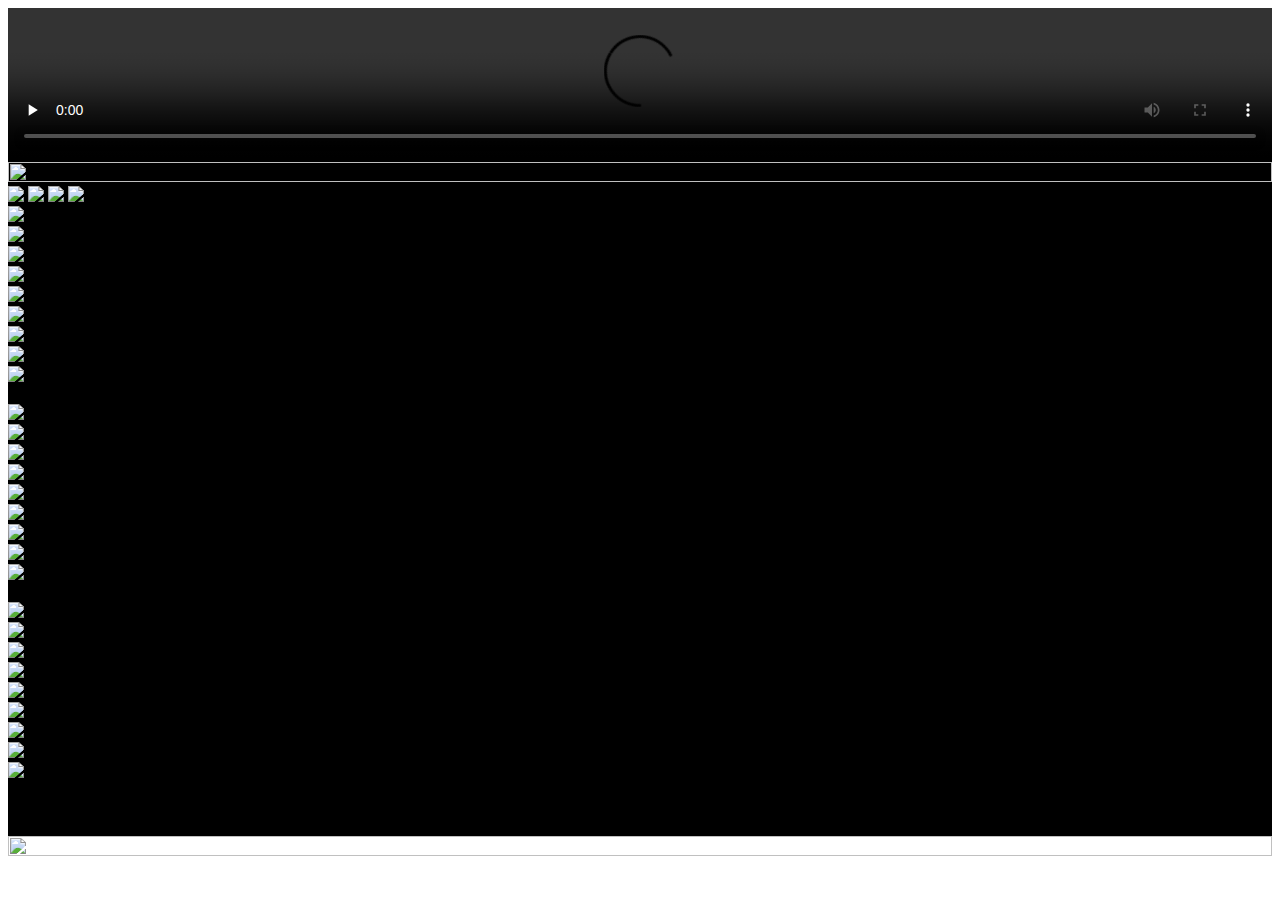
==== valentino/h5_201601/index.html @ db1db56f "i" ====
<!DOCTYPE html>
<html>
<head>
<meta charset="UTF-8">
<meta name="apple-touch-fullscreen" content="yes">
<meta name="format-detection" content="telephone=no">
<meta name="apple-mobile-web-app-capable" content="yes">
<meta name="apple-mobile-web-app-status-bar-style" content="black">
<meta name="viewport" content="width=device-width,initial-scale=1.0,minimum-scale=1,maximum-scale=1,user-scalable=0,minimal-ui">
<title>Valentino</title>
<link rel="stylesheet" href="../../css/valentino_h5_201601/main.css">
</head>
<script src="../../javascripts/jquery-1.8.3.min.js"></script>
<!-- <script src="http://res.wx.qq.com/open/js/jweixin-1.0.0.js"></script> -->
<script type="text/javascript" src="http://valentinowechat.samesamechina.com/api/v1/js/60c4349e-c302-4313-9fa8-37a8ebd59853/wechat"></script>
<script src="../../javascripts/valentino_h5_201601/jquery.event.move.js"></script>
<script src="../../javascripts/valentino_h5_201601/jquery.event.swipe.js"></script>
<body>
	<div id="main">
		<div class="page active-page" id="page" style="background-color: #000000;">
			<div class="home-banner" onclick="openVideo()">
				<video width="100%" controls class="video" id="video" preload="none" my-video-player>
					<source src="../../video/v20160129.mp4" type="video/mp4">
				</video>
				<img id="showimg" style="width:100%;height:100%" src="../../images/valentino_h5_201601/16ssshouw_02.jpg">
			</div>
			<div class="home-menu">
				<div style="clear: both"></div>
				<a id="apage2" href="index.html#page2" class="button-full top-border" ><img style="width:100%;" src="../../images/valentino_h5_201601/16ssshouw_05.jpg"></a>
				<a id="apage4" href="index.html#page4" class="button-full top-border"><img style="width:100%;" src="../../images/valentino_h5_201601/16ssshouw_06.jpg"></a>
				<a id="apage3" href="index.html#page3" class="button-full top-border"><img style="width:100%;" src="../../images/valentino_h5_201601/16ssshouw_07.jpg"></a>
				<a id="apage6" href="index.html#page6" class="button-full top-border"><img style="width:100%;" src="../../images/valentino_h5_201601/16ssshouw_08.jpg"></a>
			<!-- 	<a id="apage2" href="#page6" class="button-full1 top-border"><img src="/images/valentino_h5_201601/button-followus.png"></a> -->
				<div style="clear: both"></div>
			</div>
		</div>
		<div class="page" id="page2" style="background-color: #000000;">
			<div class="catalogue" id="list1">
				<div class="catalogue-element element-bottom-border element-right-border">
					<img src="../../images/valentino_h5_201601/s/l01.jpg" class="show">
				</div>
				<div class="catalogue-element element-bottom-border element-right-border">
					<img src="../../images/valentino_h5_201601/s/l02.jpg" class="show">
				</div>
				<div class="catalogue-element element-bottom-border">
					<img src="../../images/valentino_h5_201601/s/l03.jpg" class="show">
				</div>
				<div class="catalogue-element element-bottom-border element-right-border element-top-border">
					<img src="../../images/valentino_h5_201601/s/l04.jpg" class="show">
				</div>
				<div class="catalogue-element element-bottom-border element-right-border element-top-border">
					<img src="../../images/valentino_h5_201601/s/l05.jpg" class="show">
				</div>
				<div class="catalogue-element element-bottom-border element-top-border">
					<img src="../../images/valentino_h5_201601/s/l06.jpg" class="show">
				</div>
				<div class="catalogue-element element-right-border element-top-border">
					<img src="../../images/valentino_h5_201601/s/l07.jpg" class="show">
				</div>
				<div class="catalogue-element element-right-border element-top-border">
					<img src="../../images/valentino_h5_201601/s/l08.jpg" class="show">
				</div>
				<div class="catalogue-element element-top-border">
					<img src="../../images/valentino_h5_201601/s/l09.jpg" class="show">
				</div>
			</div>
			<div class="catalogue-foot">
				<div style="display: table-cell; vertical-align: middle;">
					<div id="list-title">HAUTE COUTURE SS16 SHOW</div>
				</div>
			</div>
			<i class="list-top-arrow" id="list-top-arrow"></i><i class="list-bottom-arrow show" id="list-bottom-arrow"></i>
		</div>
		<div class="page" id="page3" style="background-color: #000000;">
			<div class="catalogue" id="list2">
				<div class="catalogue-element element-bottom-border element-right-border">
					<img src="../../images/valentino_h5_201601/s/c01.jpg" class="show">
				</div>
				<div class="catalogue-element element-bottom-border element-right-border">
					<img src="../../images/valentino_h5_201601/s/c02.jpg" class="show">
				</div>
				<div class="catalogue-element element-bottom-border">
					<img src="../../images/valentino_h5_201601/s/c03.jpg" class="show">
				</div>
				<div class="catalogue-element element-bottom-border element-right-border element-top-border">
					<img src="../../images/valentino_h5_201601/s/c04.jpg" class="show">
				</div>
				<div class="catalogue-element element-bottom-border element-right-border element-top-border">
					<img src="../../images/valentino_h5_201601/s/c05.jpg" class="show">
				</div>
				<div class="catalogue-element element-bottom-border element-top-border">
					<img src="../../images/valentino_h5_201601/s/c06.jpg" class="show">
				</div>
				<div class="catalogue-element element-right-border element-top-border">
					<img src="../../images/valentino_h5_201601/s/c07.jpg" class="show">
				</div>
				<div class="catalogue-element element-right-border element-top-border">
					<img src="../../images/valentino_h5_201601/s/c08.jpg" class="show">
				</div>
				<div class="catalogue-element element-top-border">
					<img src="../../images/valentino_h5_201601/s/c09.jpg" class="show">
				</div>
			</div>
			<div class="catalogue-foot">
				<div style="display: table-cell; vertical-align: middle;">
					<div id="list-title">HAUTE COUTURE SS16 SHOW</div>
				</div>
			</div>
			<i class="list-top-arrow" id="list-top-arrow"></i><i class="list-bottom-arrow show" id="list-bottom-arrow"></i>
		</div>
		<div class="page" id="page4" style="background-color: #000000;">
			<div class="catalogue" id="list3">
				<div class="catalogue-element element-bottom-border element-right-border">
					<img src="../../images/valentino_h5_201601/s/d01.jpg" class="show">
				</div>
				<div class="catalogue-element element-bottom-border element-right-border">
					<img src="../../images/valentino_h5_201601/s/d02.jpg" class="show">
				</div>
				<div class="catalogue-element element-bottom-border">
					<img src="../../images/valentino_h5_201601/s/d03.jpg" class="show">
				</div>
				<div class="catalogue-element element-bottom-border element-right-border element-top-border">
					<img src="../../images/valentino_h5_201601/s/d04.jpg" class="show">
				</div>
				<div class="catalogue-element element-bottom-border element-right-border element-top-border">
					<img src="../../images/valentino_h5_201601/s/d05.jpg" class="show">
				</div>
				<div class="catalogue-element element-bottom-border element-top-border">
					<img src="../../images/valentino_h5_201601/s/d06.jpg" class="show">
				</div>
				<div class="catalogue-element element-right-border element-top-border">
					<img src="../../images/valentino_h5_201601/s/d07.jpg" class="show">
				</div>
				<div class="catalogue-element element-right-border element-top-border">
					<img src="../../images/valentino_h5_201601/s/d08.jpg" class="show">
				</div>
				<div class="catalogue-element element-top-border">
					<img src="../../images/valentino_h5_201601/s/d09.jpg" class="show">
				</div>
			</div>
			<div class="catalogue-foot">
				<div style="display: table-cell; vertical-align: middle;">
					<div id="list-title">HAUTE COUTURE SS16 SHOW</div>
				</div>
			</div>
			<i class="list-top-arrow" id="list-top-arrow"></i><i class="list-bottom-arrow show" id="list-bottom-arrow"></i>
		</div>
	<!-- 	<div class="page" id="page5" style="background-color: #000000;">
			<div class="catalogue" id="list4">
				<div class="catalogue-element element-bottom-border element-right-border">
					<img src="/images/valentino_h5_201601/s/j01.JPG" class="show">
				</div>
				<div class="catalogue-element element-bottom-border element-right-border">
					<img src="/images/valentino_h5_201601/s/j02.JPG" class="show">
				</div>
				<div class="catalogue-element element-bottom-border">
					<img src="/images/valentino_h5_201601/s/j03.JPG" class="show">
				</div>
				<div class="catalogue-element element-bottom-border element-right-border element-top-border">
					<img src="/images/valentino_h5_201601/s/j04.JPG" class="show">
				</div>
				<div class="catalogue-element element-bottom-border element-right-border element-top-border">
					<img src="/images/valentino_h5_201601/s/j05.JPG" class="show">
				</div>
				<div class="catalogue-element element-bottom-border element-top-border">
					<img src="/images/valentino_h5_201601/s/j06.JPG" class="show">
				</div>
				<div class="catalogue-element element-right-border element-top-border">
					<img src="/images/valentino_h5_201601/s/j07.JPG" class="show">
				</div>
				<div class="catalogue-element element-right-border element-top-border">
					<img src="/images/valentino_h5_201601/s/j08.JPG" class="show">
				</div>
				<div class="catalogue-element element-top-border">
					<img src="/images/valentino_h5_201601/s/j09.JPG" class="show">
				</div>
			</div>
			<div class="catalogue-foot">
				<div style="display: table-cell; vertical-align: middle;">
					<div id="list-title">HAUTE COUTURE SS16 SHOW</div>
				</div>
			</div>
		</div> -->
		<div class="page" id="page21" style="background-color: #000000;">
			<div class="catalogue-foot">
				<div style="display: table-cell; vertical-align: middle;">
					<div id="zoom-title">HAUTE COUTURE SS16 SHOW</div>
				</div>
			</div>
			<div id="list-zoom" class="list-zoom">
				<img id="page21src" class="card show" src="">

			</div>
			<i class="list-left-arrow" id="list-left-arrow"></i><i class="list-right-arrow" id="list-right-arrow"></i>
		</div>
		<div class="page" id="page6" >
			<img width="100%" height="100%" src="../../images/valentino_h5_201601/关注二维码2.jpg"/>
		</div>
	</div>
<script>
 var hostname = window.location.protocol+"//"+window.location.host+window.location.pathname;
 var cupath = hostname.replace(/[^\/]*$/, "");
	var last = ""
	window.onhashchange = function() {
		var hash = window.location.hash;
		if (last.length < hash.length) {
			var leftPage = $('.active-page');
			leftPage.addClass('exit-left');
			setTimeout(function() {
				leftPage.removeClass('active-page');
				$(hash).removeClass('enter-right');
				leftPage.removeClass('exit-left');
			}, 1000);
			$(hash).addClass('enter-right');
			$(hash).addClass('active-page');
		}
		if (last.length > hash.length) {
			console.log(hash);
			if (hash.length == 0) {
				hash = '#page';
			}
			var rightPage = $('.active-page');
			rightPage.addClass('exit-still');
			setTimeout(function() {
				rightPage.removeClass('active-page');
				$(hash).removeClass('enter-left');
				rightPage.removeClass('exit-still');
			}, 1000);
			$(hash).addClass('enter-left');
			$(hash).addClass('active-page');
		}
		last = window.location.hash;
	};

	$("#list-zoom").on('swipeleft',function(event){
		var old = $(this).find('img');
		var src = old.attr("src");
		var length = src.length;
		var site = src.substring(length-7,length-6);
		var num = src.substring(length-6,length-4);
		if (num==66&&site=='l'){
			return;
		}
		if (num==65&&site=='l'){
			$(this).parent().find('.list-right-arrow').addClass("hide");
		}
		if (num==55&&site=='c'){
			return;
		}
		if (num==54&&site=='c'){
			$(this).parent().find('.list-right-arrow').addClass("hide");
		}
		if (num==29&&site=='d'){
			return;
		}
		if (num==28&&site=='d'){
			$(this).parent().find('.list-right-arrow').addClass("hide");
		}
		if (num==9&&site=='j'){
			return;
		}
		if (num==8&&site=='j'){
			$(this).parent().find('.list-right-arrow').addClass("hide");
		}
		var changenum = parseInt(num)+1;
		$(this).parent().find('.list-left-arrow').removeClass("hide");
		if (changenum<10){
			changenum = '0'+changenum;
		}

		var changesrc = src.substring(0,length-6) + changenum + src.substring(length-4,length);
		var card = '<img id="page21src" class="card show enter-right" src="'+ changesrc + '">';
		$("#list-zoom").find('img').removeClass("enter-right");
		$("#list-zoom").find('img').removeClass("enter-left");
		$(this).find('img').addClass("exit-left");
		$("#list-zoom").append(card);
		setTimeout(function() {
			old.remove();
			$("#list-zoom").find('img').removeClass("enter-right");
		}, 1000);
	})

	$("#list-zoom").on('swiperight',function(event){
		var old = $(this).find('img');
		var src = old.attr("src");
		var length = src.length;
		var num = src.substring(length-6,length-4);
		if (num==1){
			return;
		}
		if (num==2){
			$(this).parent().find('.list-left-arrow').addClass("hide");
		}
		var changenum = parseInt(num)-1;
		$(this).parent().find('.list-right-arrow').removeClass("hide");
		if (changenum<10){
			changenum = '0'+changenum;
		}
		var changesrc = src.substring(0,length-6) + changenum + src.substring(length-4,length);
		var card = '<img id="page21src" class="card show enter-left" src="'+ changesrc + '">';
		$("#list-zoom").find('img').removeClass("enter-right");
		$("#list-zoom").find('img').removeClass("enter-left");
		$(this).find('img').addClass("exit-right");
		$("#list-zoom").append(card);
		setTimeout(function() {
			old.remove();
			$("#list-zoom").find('img').removeClass("enter-left");
		}, 1000);
	})

	$(".catalogue-element img").click(function(){
		$("#page21src").attr('src',this.src.replace("/s/","/"));
		setTimeout(function() {
			var length = $("#page21src").attr("src").length;
			var num = $("#page21src").attr("src").substring(length-6,length-4);
			if (num==1){
				$("#list-left-arrow").addClass("hide");
			} else {
				$("#list-left-arrow").removeClass("hide");
			}
			var site = $("#page21src").attr("src").substring(length-7,length-6);
			if (num==66&&site=='l'){
				$("#list-right-arrow").addClass("hide");
				window.location.href = "#page21";
				return
			} else {
				$("#list-right-arrow").removeClass("hide");
			}
			if (num==55&&site=='c'){
				$("#list-right-arrow").addClass("hide");
				window.location.href = "#page21";
				return
			} else {
				$("#list-right-arrow").removeClass("hide");
			}
			if (num==29&&site=='d'){
				$("#list-right-arrow").addClass("hide");
				window.location.href = "#page21";
				return
			} else {
				$("#list-right-arrow").removeClass("hide");
			}
			if (num==9&&site=='j'){
				$("#list-right-arrow").addClass("hide");
			} else {
				$("#list-right-arrow").removeClass("hide");
			}
			window.location.href = "#page21";
		},200);
	});
	$(".catalogue").on('swipeup',function(event){
		event.preventDefault();
		if (this.id=='list4'){
			return;
		} else {
			var page = 1;
			var old = $(this).find('img');
			var src = old.attr("src");
			var length = src.length;
			var num = src.substring(length-6,length-4);
			if (num=='01'){
				page = 1;
			}
			else if(num=='10'){
				page = 2;
			} else if (num=='19'){
				page = 3;
				if (this.id=='list3'){
					$(this).parent().find('.list-bottom-arrow').removeClass("show");
				}
			} else if (num=='28'){
				page = 4;
				if (this.id=='list3')
					return;
			} else if (num=='46'){
				page = 6;
				if (this.id=='list2'){
					$(this).parent().find('.list-bottom-arrow').removeClass("show");
				}
			} else if (num=='55'){
				page = 7;
				if (this.id=='list2')
					return;
				if (this.id=='list1'){
					$(this).parent().find('.list-bottom-arrow').removeClass("show");
				}
			} else if (num=='64'){
				page = 8;
				if (this.id=='list1')
					return
			}
			$(".catalogue").addClass("hide");
			$(this).parent().find('.list-top-arrow').addClass("show");
			setTimeout(function() {
				old.each(function(){
					var currentsrc = $(this).attr("src");
					var num = currentsrc.substring(length-6,length-4);
					var changenum = parseInt(num)+9;
					var src = currentsrc.substring(0,length-6) + changenum + currentsrc.substring(length-4,length)
					$(this).attr('src',src);
					new Image().src=src.replace("/s/","/");
				});
			},200);
			setTimeout(function() {
				$(".catalogue").removeClass("hide");
			}, 500);
		}
	})
	$(".catalogue").on('swipedown',function(event){
		event.preventDefault();
		if (this.id=='list4'){
			return;
		} else {
			var page = 1;
			var old = $(this).find('img');
			var src = old.attr("src");
			var length = src.length;
			var num = src.substring(length-6,length-4);
			if (num=='01'){
				return;
			}
			if (num=='10'){
				page = 2;
				$(this).parent().find('.list-top-arrow').removeClass("show");
			} else if (num=='19'){
				page = 3
			} else if (num=='28'){
				page = 4
			} else if (num=='37'){
				page = 5
			} else if (num=='46'){
				page = 6
			} else if (num=='55'){
				page = 7
			} else if (num=='64'){
				page = 8
			} else if (num=='73'){
				page = 9
			}
			$(".catalogue").addClass("hide");
			$(this).parent().find('.list-bottom-arrow').addClass("show");
			setTimeout(function() {
				old.each(function(){
					var currentsrc = $(this).attr("src");
					var num = currentsrc.substring(length-6,length-4);
					var changenum = parseInt(num)-9;
					if (changenum<10){
						changenum = '0'+changenum;
					}
					var src = currentsrc.substring(0,length-6) + changenum + currentsrc.substring(length-4,length)
					$(this).attr('src',src);
					new Image().src=src.replace("/s/","/");
				});
			},200);
			setTimeout(function() {
				$(".catalogue").removeClass("hide");
			}, 500);
		}
	})
	function openVideo() {
	//	$("#showimg").attr('src','/images/valentino_h5_201601/video.gif');
//		$("#showimg").css({width: '100%', height: '56%', marginTop: '22%'});
		var e = document.getElementById("video");
        e.play(),/iPhone|iPad|iPod/i.test(navigator.userAgent) || (e.requestFullscreen ? e.requestFullscreen() : e.msRequestFullscreen ? e.msRequestFullscreen() : e.mozRequestFullScreen ? e.mozRequestFullScreen() : e.webkitRequestFullscreen && e.webkitRequestFullscreen())
    }


	$("#apage2").on('click',function(){
		setTimeout(function() {
			new Image().src='../../images/valentino_h5_201601/l01.jpg';
			new Image().src='../../images/valentino_h5_201601/l02.jpg';
			new Image().src='../../images/valentino_h5_201601/l03.jpg';
			new Image().src='../../images/valentino_h5_201601/l04.jpg';
			new Image().src='../../images/valentino_h5_201601/l05.jpg';
			new Image().src='../../images/valentino_h5_201601/l06.jpg';
			new Image().src='../../images/valentino_h5_201601/l07.jpg';
			new Image().src='../../images/valentino_h5_201601/l08.jpg';
			new Image().src='../../images/valentino_h5_201601/l09.jpg';
		}, 500);
	})

	$("#apage3").on('click',function(){
		setTimeout(function() {
		new Image().src='../../images/valentino_h5_201601/c01.jpg';
		new Image().src='../../images/valentino_h5_201601/c02.jpg';
		new Image().src='../../images/valentino_h5_201601/c03.jpg';
		new Image().src='../../images/valentino_h5_201601/c04.jpg';
		new Image().src='../../images/valentino_h5_201601/c05.jpg';
		new Image().src='../../images/valentino_h5_201601/c06.jpg';
		new Image().src='../../images/valentino_h5_201601/c07.jpg';
		new Image().src='../../images/valentino_h5_201601/c08.jpg';
		new Image().src='../../images/valentino_h5_201601/c09.jpg';
		}, 500);
	})

	$("#apage4").on('click',function(){
		setTimeout(function() {
		new Image().src='../../images/valentino_h5_201601/d01.jpg';
		new Image().src='../../images/valentino_h5_201601/d02.jpg';
		new Image().src='../../images/valentino_h5_201601/d03.jpg';
		new Image().src='../../images/valentino_h5_201601/d04.jpg';
		new Image().src='../../images/valentino_h5_201601/d05.jpg';
		new Image().src='../../images/valentino_h5_201601/d06.jpg';
		new Image().src='../../images/valentino_h5_201601/d07.jpg';
		new Image().src='../../images/valentino_h5_201601/d08.jpg';
		new Image().src='../../images/valentino_h5_201601/d09.jpg';
		}, 500);
	})

//	$("#apage5").on('click',function(){
//		setTimeout(function() {
//		new Image().src='../../images/valentino_h5_201601/j01.JPG';
//		new Image().src='../../images/valentino_h5_201601/j02.JPG';
//		new Image().src='../../images/valentino_h5_201601/j03.JPG';
//		new Image().src='../../images/valentino_h5_201601/j04.JPG';
//		new Image().src='../../images/valentino_h5_201601/j05.JPG';
//		new Image().src='../../images/valentino_h5_201601/j06.JPG';
//		new Image().src='../../images/valentino_h5_201601/j07.JPG';
//		new Image().src='../../images/valentino_h5_201601/j08.JPG';
//		new Image().src='../../images/valentino_h5_201601/j09.JPG';
//	}, 500);
//	})

    $(function() {
		// wxShareBase(1482832834,'xDPPMHkqLq7IwnCI','a917087679824483468139c0c72f7277827cd2ff');
        // wx.config({
        //     debug: false,
        //     appId: 'wx8f70772299ecb44b',
        //     timestamp: 1482832834,
        //     nonceStr: 'xDPPMHkqLq7IwnCI',
        //     signature: 'a917087679824483468139c0c72f7277827cd2ff',
        //     jsApiList: [ 'onMenuShareTimeline', 'onMenuShareAppMessage', 'onMenuShareQQ', 'onMenuShareWeibo', 'hideMenuItems', 'showMenuItems',
        //         'hideAllNonBaseMenuItem', 'showAllNonBaseMenuItem', 'translateVoice', 'startRecord', 'stopRecord', 'onRecordEnd', 'playVoice',
        //         'pauseVoice', 'stopVoice', 'uploadVoice', 'downloadVoice', 'chooseImage', 'previewImage', 'uploadImage', 'downloadImage',
        //         'getNetworkType', 'openLocation', 'getLocation', 'hideOptionMenu', 'showOptionMenu', 'closeWindow', 'scanQRCode', 'chooseWXPay',
        //         'openProductSpecificView', 'addCard', 'chooseCard', 'openCard'
        //     ]
        // });
        wx.ready(function() {
            wx.onMenuShareAppMessage({
                title: '盎然诗意 | Valentino2016春夏高级定制系列',
								link: hostname,
                imgUrl: cupath+"share.png",
                desc: '跟随Valentino2016春夏高级定制系列，一起书写诗意旅程。',
                success: function () {
                },
                cancel: function () {
                }
            });
            wx.onMenuShareTimeline({
                // 朋友圈
                title: '盎然诗意 | Valentino2016春夏高级定制系列',
								link: hostname,
                imgUrl: cupath+"share.png",
                success: function () {
                },
                cancel: function () {
                }
            });
        });
	});
	</script>
	<script>
			var _hmt = _hmt || [];
			(function() {
			  var hm = document.createElement("script");
			  hm.src = "https://hm.baidu.com/hm.js?d7d1af7688a53ead0361f6fbfe4c00c8";
			  var s = document.getElementsByTagName("script")[0];
			  s.parentNode.insertBefore(hm, s);
			})();
	</script>
</body>
</html>
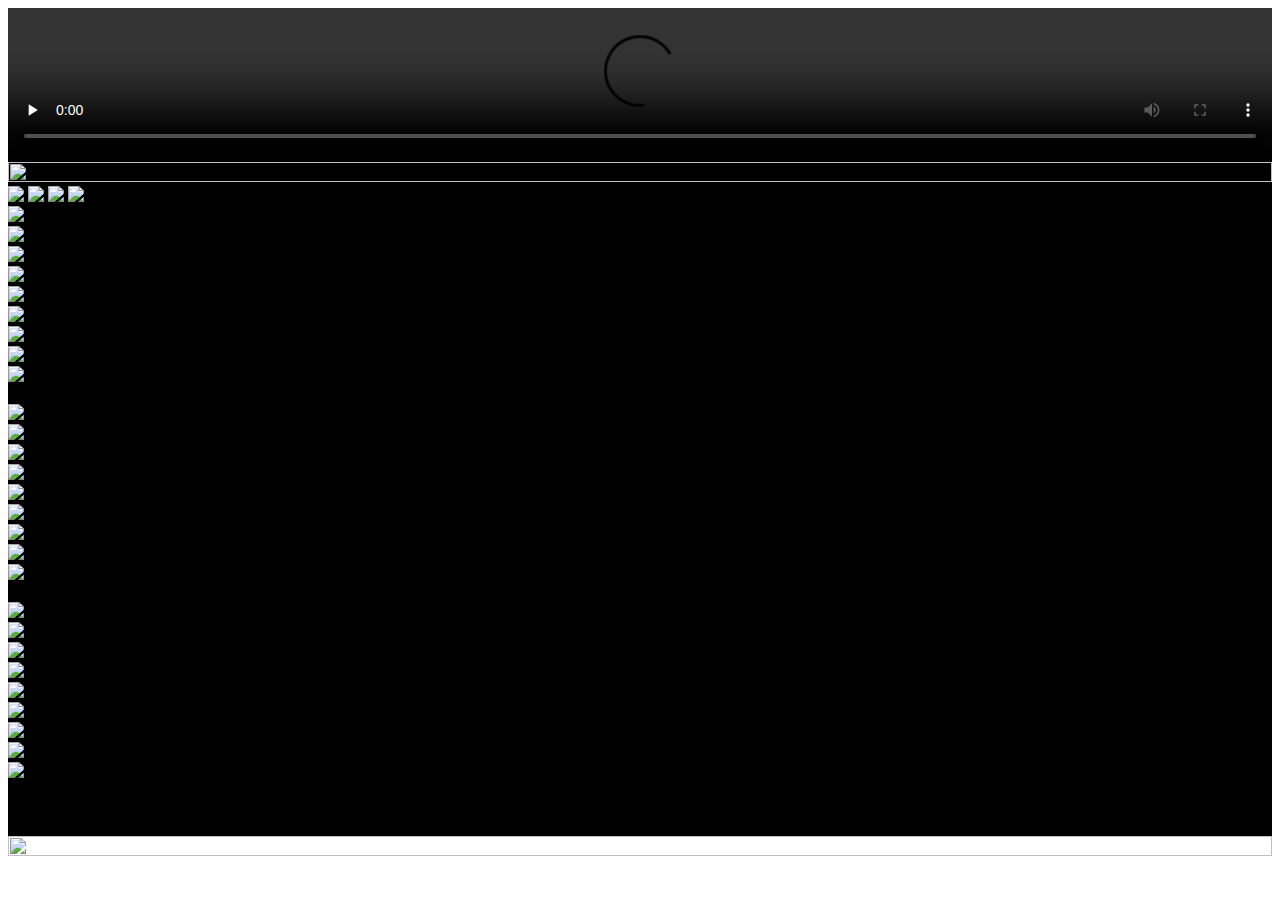
==== commit b15cc505: "i" ====
--- a/valentino/h5_201601/index.html
+++ b/valentino/h5_201601/index.html
@@ -542,7 +542,7 @@
             wx.onMenuShareAppMessage({
                 title: '盎然诗意 | Valentino2016春夏高级定制系列',
 								link: hostname,
-                imgUrl: cupath+"share.png",
+                imgUrl: cupath+"share.jpg",
                 desc: '跟随Valentino2016春夏高级定制系列，一起书写诗意旅程。',
                 success: function () {
                 },
@@ -553,7 +553,7 @@
                 // 朋友圈
                 title: '盎然诗意 | Valentino2016春夏高级定制系列',
 								link: hostname,
-                imgUrl: cupath+"share.png",
+                imgUrl: cupath+"share.jpg",
                 success: function () {
                 },
                 cancel: function () {
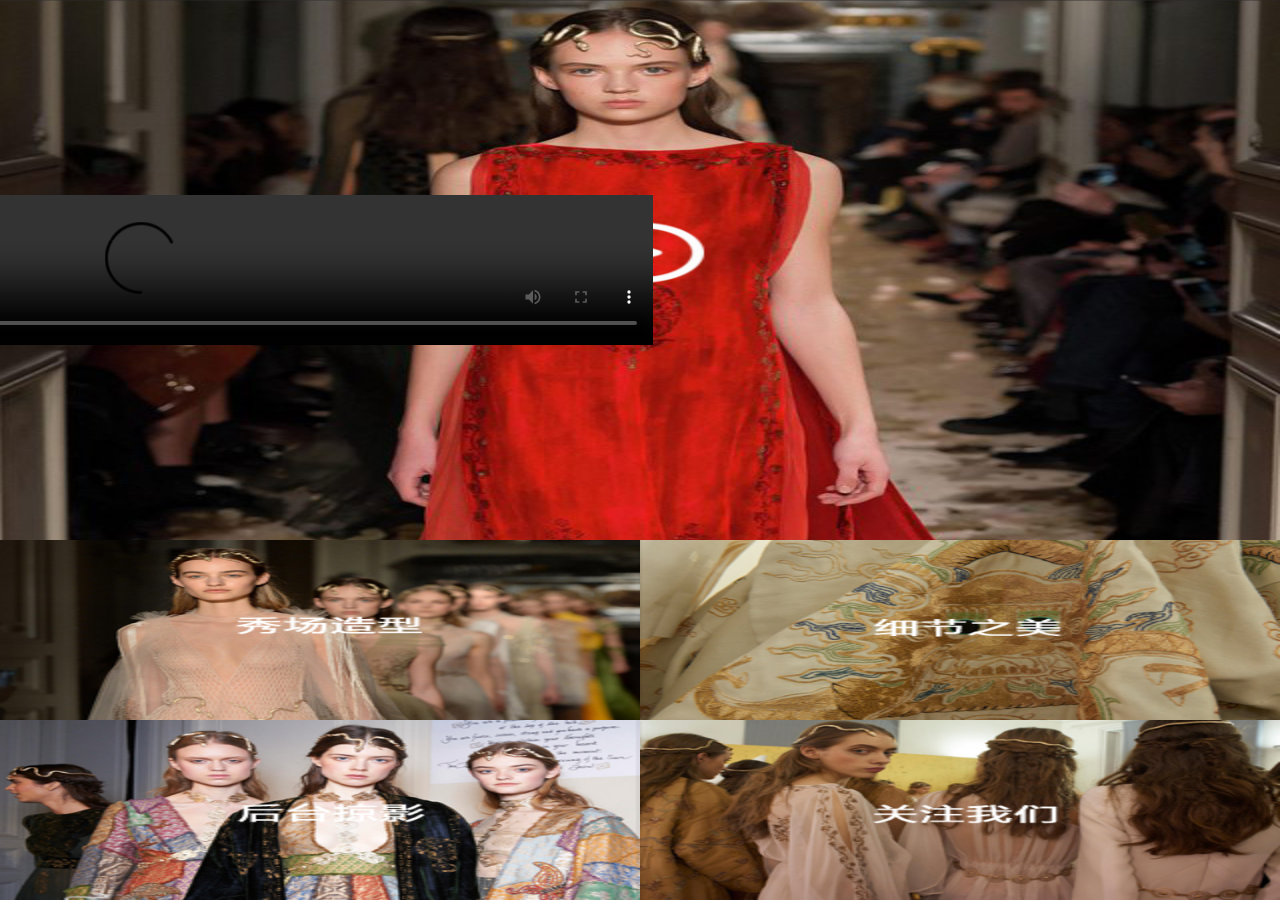
==== commit 98d085b6: "perfect js" ====
--- a/valentino/h5_201601/index.html
+++ b/valentino/h5_201601/index.html
@@ -147,7 +147,7 @@
 			</div>
 			<i class="list-top-arrow" id="list-top-arrow"></i><i class="list-bottom-arrow show" id="list-bottom-arrow"></i>
 		</div>
-	<!-- 	<div class="page" id="page5" style="background-color: #000000;">
+		<!-- <div class="page" id="page5" style="background-color: #000000;">
 			<div class="catalogue" id="list4">
 				<div class="catalogue-element element-bottom-border element-right-border">
 					<img src="/images/valentino_h5_201601/s/j01.JPG" class="show">
@@ -202,7 +202,7 @@
 <script>
  var hostname = window.location.protocol+"//"+window.location.host+window.location.pathname;
  var cupath = hostname.replace(/[^\/]*$/, "");
-	var last = ""
+	var last = "";
 	window.onhashchange = function() {
 		var hash = window.location.hash;
 		if (last.length < hash.length) {
--- a/css/valentino_h5_201601/main.css
+++ b/css/valentino_h5_201601/main.css
@@ -0,0 +1,921 @@
+.loader-bg,.page {
+    width: 100%;
+    height: 100%;
+    left: 0;
+    background-position: 50% 50%
+}
+
+#main,.video {
+    position: absolute;
+    background-color: #000;
+    display: block
+}
+
+#main,.loader-bg,.loader-inner,.page,.video {
+    display: block
+}
+
+*,.loader {
+    box-sizing: border-box
+}
+
+.ball-clip-rotate-multiple>div,.home-menu span,.loader-inner,.video {
+    bottom: 0;
+    margin: auto;
+    top: 0;
+    right: 0
+}
+
+* {
+    -webkit-tap-highlight-color: transparent;
+    font-family: futura;
+    -webkit-overflow-scrolling: touch
+}
+
+#main {
+    width: 100%;
+    height: 100%;
+    top: 0;
+    left: 0;
+    z-index: 0;
+    overflow: hidden
+}
+
+.page {
+    visibility: hidden;
+    position: absolute;
+    z-index: -1;
+    background-size: cover;
+    -webkit-background-size: cover;
+    -moz-background-size: cover;
+    -o-background-size: cover
+}
+
+.active-page {
+    visibility: visible;
+    z-index: 2
+}
+
+.loader-bg {
+    position: absolute;
+    top: 0;
+    bottom: 0;
+    background-size: cover;
+    -webkit-background-size: cover;
+    -moz-background-size: cover;
+    -o-background-size: cover
+}
+
+.exit-left {
+    -webkit-animation: exit-left .5s ease-in 1;
+    animation: exit-left .5s ease-in 1;
+    z-index: 2
+}
+
+.exit-right {
+    -webkit-animation: exit-right .5s ease-in 1;
+    animation: exit-right .5s ease-in 1
+}
+
+.exit-still {
+    -webkit-animation: exit-still .5s ease-in 1;
+    animation: exit-still .5s ease-in 1;
+    z-index: 1
+}
+
+.enter-left {
+    -webkit-animation: enter-left .5s ease-in 1;
+    animation: enter-left .5s ease-in 1;
+    z-index: 2
+}
+
+.enter-right {
+    -webkit-animation: enter-right .5s ease-in 1;
+    animation: enter-right .5s ease-in 1
+}
+
+.enter-still {
+    -webkit-animation: enter-still .5s ease-in 1;
+    animation: enter-still .5s ease-in 1;
+    z-index: 1
+}
+
+@-webkit-keyframes enter-left {
+    0% {
+        -webkit-transform: translate3d(-100%,0,0);
+        transform: translate3d(-100%,0,0)
+    }
+
+    100% {
+        -webkit-transform: translate3d(0,0,0);
+        transform: translate3d(0,0,0)
+    }
+}
+
+@keyframes enter-left {
+    0% {
+        -webkit-transform: translate3d(-100%,0,0);
+        transform: translate3d(-100%,0,0)
+    }
+
+    100% {
+        -webkit-transform: translate3d(0,0,0);
+        transform: translate3d(0,0,0)
+    }
+}
+
+@-webkit-keyframes enter-right {
+    0% {
+        -webkit-transform: translate3d(100%,0,0);
+        transform: translate3d(100%,0,0)
+    }
+
+    100% {
+        -webkit-transform: translate3d(0,0,0);
+        transform: translate3d(0,0,0)
+    }
+}
+
+@keyframes enter-right {
+    0% {
+        -webkit-transform: translate3d(100%,0,0);
+        transform: translate3d(100%,0,0)
+    }
+
+    100% {
+        -webkit-transform: translate3d(0,0,0);
+        transform: translate3d(0,0,0)
+    }
+}
+
+@-webkit-keyframes enter-still {
+    0% {
+        opacity: 0
+    }
+
+    100% {
+        opacity: 1
+    }
+}
+
+@keyframes enter-still {
+    0% {
+        opacity: 0
+    }
+
+    100% {
+        opacity: 1
+    }
+}
+
+@-webkit-keyframes exit-left {
+    0% {
+        -webkit-transform: translate3d(0,0,0);
+        transform: translate3d(0,0,0)
+    }
+
+    100% {
+        -webkit-transform: translate3d(-100%,0,0);
+        transform: translate3d(-100%,0,0)
+    }
+}
+
+@keyframes exit-left {
+    0% {
+        -webkit-transform: translate3d(0,0,0);
+        transform: translate3d(0,0,0)
+    }
+
+    100% {
+        -webkit-transform: translate3d(-100%,0,0);
+        transform: translate3d(-100%,0,0)
+    }
+}
+
+@-webkit-keyframes exit-right {
+    0% {
+        -webkit-transform: translate3d(0,0,0);
+        transform: translate3d(0,0,0)
+    }
+
+    100% {
+        -webkit-transform: translate3d(100%,0,0);
+        transform: translate3d(100%,0,0)
+    }
+}
+
+@keyframes exit-right {
+    0% {
+        -webkit-transform: translate3d(0,0,0);
+        transform: translate3d(0,0,0)
+    }
+
+    100% {
+        -webkit-transform: translate3d(100%,0,0);
+        transform: translate3d(100%,0,0)
+    }
+}
+
+@-webkit-keyframes exit-still {
+    0% {
+        opacity: 1
+    }
+
+    100% {
+        opacity: 0
+    }
+}
+
+@keyframes exit-still {
+    0% {
+        opacity: 1
+    }
+
+    100% {
+        opacity: 0
+    }
+}
+
+.video {
+    width: 80%;
+    height: auto;
+    left: -999px;
+    opacity: 1;
+    -webkit-transition: all ease-out .5s;
+    transition: all ease-out .5s
+}
+
+.hide {
+    opacity: 0!important
+}
+
+.show {
+    opacity: 1!important
+}
+
+.loader-inner {
+    z-index: 999;
+    width: 35px!important;
+    height: 35px!important;
+    left: 0;
+    position: absolute!important
+}
+
+.loader {
+    display: flex;
+    display: -webkit-flex;
+    -webkit-flex: 0 1 auto;
+    -ms-flex: 0 1 auto;
+    flex: 0 1 auto;
+    -webkit-flex-direction: column;
+    -ms-flex-direction: column;
+    flex-direction: column;
+    -webkit-flex-grow: 1;
+    -ms-flex-positive: 1;
+    flex-grow: 1;
+    -webkit-flex-shrink: 0;
+    -ms-flex-negative: 0;
+    flex-shrink: 0;
+    -webkit-flex-basis: 25%;
+    -ms-flex-preferred-size: 25%;
+    flex-basis: 25%;
+    height: 100%;
+    width: 100%;
+    -webkit-align-items: center;
+    -ms-flex-align: center;
+    align-items: center;
+    -webkit-justify-content: center;
+    -ms-flex-pack: center;
+    justify-content: center;
+    z-index: 998;
+    position: absolute;
+    top: 0;
+    left: 0;
+    opacity: 1;
+    background-color: rgba(0,0,0,.6);
+    -webkit-transition: opacity ease-out .5s;
+    -moz-transition: opacity ease-out .5s;
+    -o-transition: opacity ease-out .5s;
+    transition: opacity ease-out .5s
+}
+
+.ball-clip-rotate-multiple>div,.ball-clip-rotate-multiple>div :last-child {
+    border-color: #fff transparent!important
+}
+
+.ball-clip-rotate-multiple {
+    position: relative
+}
+
+.ball-clip-rotate-multiple>div {
+    position: absolute;
+    left: 0;
+    border: 2px solid #fff;
+    border-bottom-color: transparent;
+    border-top-color: transparent;
+    border-radius: 100%;
+    height: 35px;
+    width: 35px;
+    -webkit-animation: rotate 1s 0s ease-in-out infinite;
+    animation: rotate 1s 0s ease-in-out infinite
+}
+
+.ball-clip-rotate-multiple>div:last-child {
+    display: inline-block;
+    top: 0;
+    left: 0;
+    right: 0;
+    bottom: 0;
+    margin: auto;
+    width: 15px;
+    height: 15px;
+    -webkit-animation-duration: .5s;
+    animation-duration: .5s;
+    border-color: #fff transparent;
+    -webkit-animation-direction: reverse;
+    animation-direction: reverse
+}
+
+@-webkit-keyframes rotate {
+    0% {
+        -webkit-transform: rotate(0);
+        transform: rotate(0)
+    }
+
+    50% {
+        -webkit-transform: rotate(180deg);
+        transform: rotate(180deg)
+    }
+
+    100% {
+        -webkit-transform: rotate(360deg);
+        transform: rotate(360deg)
+    }
+}
+
+@keyframes rotate {
+    0% {
+        -webkit-transform: rotate(0);
+        transform: rotate(0)
+    }
+
+    50% {
+        -webkit-transform: rotate(180deg);
+        transform: rotate(180deg)
+    }
+
+    100% {
+        -webkit-transform: rotate(360deg);
+        transform: rotate(360deg)
+    }
+}
+
+@media screen and (min-height: 200px) and (max-height:503px) {
+    my-cover {
+        background-size:100% 100%!important;
+        background-position: 0 0!important
+    }
+
+    .return-btn {
+        width: 70%!important
+    }
+
+    .gallery-foot {
+        padding-top: 0px!important
+    }
+
+    .button-full,.button-half {
+        padding: 0px 0!important
+    }
+}
+
+.home-banner,.home-menu {
+    display: block;
+    width: 100%;
+    position: absolute;
+    left: 0
+}
+
+@media screen and (min-height: 510px) and (max-height:639px) {
+    .button-full,.button-half {
+       padding: 0px 0!important;
+    }
+}
+
+@media screen and (min-height: 640px) and (max-height:5000px) {
+    .button-full,.button-half {
+       padding: 0px 0!important;
+    }
+}
+
+.home-banner {
+    height: 60%;
+    background-position: 50% 0;
+    top: 0;
+    -webkit-background-size: cover;
+    -moz-background-size: cover;
+    -o-background-size: cover;
+    background-size: cover
+}
+
+.home-menu {
+    height: 40%;
+    background-color: #262626;
+    color: #fff;
+    bottom: 0;
+    right: 0
+}
+
+.home-menu span {
+    display: inline-block;
+    height: 26px;
+    position: absolute;
+    left: 0
+}
+
+.home-menu .button-full,.home-menu .button-half {
+    display: block;
+    height: 50%;
+    line-height: 15px;
+    font-size: 12px;
+    text-align: center;
+    text-transform: uppercase;
+    color: #d3d3d3;
+    text-decoration: none;
+    font-weight: 300;
+    position: relative;
+    float: left;
+}
+
+.home-menu .button-full1,.home-menu .button-half {
+    display: block;
+    height: 10%;
+    line-height: 15px;
+    font-size: 12px;
+    text-align: center;
+    text-transform: uppercase;
+    color: #d3d3d3;
+    text-decoration: none;
+    font-weight: 300;
+    position: relative;
+    padding: 4px 0;
+    clear:both;
+}
+
+.home-menu .button-half {
+    width: 50%;
+    float: left
+}
+
+.home-menu .button-full {
+    width: 50%
+}
+
+.home-menu .button-full img,.home-menu .button-half img {
+    display: block;
+    height: 100%;
+    width: auto;
+}
+
+.home-menu .top-border {
+    border-top: 0px solid #515151
+}
+
+.home-menu .bottom-border {
+    border-bottom: 1px solid #515151
+}
+
+.home-menu .right-border {
+    border-right: 1px solid #515151
+}
+
+.qrcode {
+    display: block;
+    height: 30%;
+    position: absolute;
+    bottom: 10%;
+    left: 0;
+    right: 0;
+    margin: 0 auto
+}
+
+.catalogue,.list-zoom {
+    width: 100%;
+    height: 95%;
+    -moz-transition: all ease .5s;
+    -o-transition: all ease .5s;
+    position: absolute
+}
+
+.list-zoom {
+    display: block;
+    bottom: 0;
+    left: 0;
+    -webkit-transition: all ease .5s;
+    transition: all ease .5s
+}
+
+.list-zoom img {
+    display: none;
+    position: absolute;
+    top: 0;
+    bottom: 0;
+    margin: auto 0
+}
+
+.card {
+    display: block!important;
+    width: 100%;
+    max-height: 100%;
+    position: absolute;
+    top: 0;
+    left: 0;
+    right: 0;
+    bottom: 0;
+    margin: auto;
+    opacity: 0;
+    z-index: 1;
+    -webkit-transition: opacity ease-out .5s;
+    transition: opacity ease-out .5s
+}
+
+.catalogue {
+    display: block;
+    bottom: 0;
+    -webkit-transition: all ease .5s;
+    transition: all ease .5s;
+    background-color: #000
+}
+
+.catalogue .catalogue-first-element {
+    width: 66.66%;
+    height: 66.66%;
+    background-color: #00f
+}
+
+.catalogue .catalogue-element {
+    width: 33.33%;
+    height: 33.3%;
+    background-color: #000
+}
+
+.catalogue .element-right-border {
+}
+
+.catalogue .element-bottom-border {
+}
+
+.catalogue .element-top-border {
+}
+
+.catalogue .catalogue-element,.catalogue .catalogue-first-element {
+    display: block;
+    float: left
+}
+
+.catalogue .catalogue-element img,.catalogue .catalogue-first-element img {
+    display: block;
+    width: 100%;
+    height: 100%;
+    opacity: 0;
+    -webkit-transition: all ease .5s;
+    -moz-transition: all ease .5s;
+    -o-transition: all ease .5s;
+    transition: all ease .5s
+}
+
+.catalogue-arrow-top-container,.list-bottom-arrow,.list-top-arrow {
+    display: block;
+    width: 24px;
+    height: 31px;
+    -webkit-transition: all ease .5s;
+    margin: 0 auto;
+    opacity: 0
+}
+
+.catalogue-arrow-top-container {
+    position: absolute;
+    top: 6%;
+    right: 0;
+    left: 0;
+    -moz-transition: all ease .5s;
+    -o-transition: all ease .5s;
+    transition: all ease .5s
+}
+
+.list-bottom-arrow,.list-detail-button-container .list-detail-button,.list-top-arrow {
+    position: absolute;
+    left: 0;
+    right: 0;
+    -moz-transition: all ease .5s;
+    -o-transition: all ease .5s;
+    background-repeat: no-repeat
+}
+
+.list-bottom-arrow,.list-top-arrow {
+    background-image: url("../../images/valentino_h5_201601/左.png");
+    background-size: 35px 35px;
+    -webkit-background-size: 35px 35px;
+    -moz-background-size: 35px 35px;
+    -o-background-size: 35px 35px;
+    width:35px;
+    height:35px;
+    transition: all ease .5s
+}
+
+.list-top-arrow {
+    top: 6%;
+    -webkit-animation: top-arrow-anim 2s ease-in infinite;
+    -moz-animation: top-arrow-anim 2s ease-in infinite;
+    -o-animation: top-arrow-anim 2s ease-in infinite;
+    animation: top-arrow-anim 2s ease-in infinite
+}
+
+.list-bottom-arrow {
+    bottom: 0;
+    -webkit-animation: bottom-arrow-anim 2s ease-in infinite;
+    -moz-animation: bottom-arrow-anim 2s ease-in infinite;
+    -o-animation: bottom-arrow-anim 2s ease-in infinite;
+    animation: bottom-arrow-anim 2s ease-in infinite
+}
+
+.catalogue-foot {
+    display: table;
+    width: 100%;
+    height: 5%;
+    background-color: #000;
+    text-align: center;
+    position: absolute;
+    top: 0;
+    color: #fff;
+    text-transform: uppercase;
+    font-size: 14px
+}
+
+.catalogue-foot .catalogue-foot-logo {
+    display: block;
+    height: 100%;
+    width: auto;
+    margin: 0 auto
+}
+
+.list-detail-button-container {
+    display: block;
+    position: absolute;
+    width: 58px;
+    height: 16%;
+    bottom: 0;
+    left: 0
+}
+
+.list-detail-button-container .list-detail-button {
+    background-image: url("http://curio-image.qiniudn.com/lv_october/back-button.png");
+    background-position: 0 0;
+    background-size: 28px 28px;
+    -webkit-background-size: 28px 28px;
+    -moz-background-size: 28px 28px;
+    -o-background-size: 28px 28px;
+    width: 28px;
+    height: 28px;
+    bottom: 0;
+    top: 0;
+    margin: auto;
+    z-index: 1;
+    -webkit-transition: all ease .5s;
+    transition: all ease .5s
+}
+
+.gallery-arrow-container,.list-left-arrow,.list-right-arrow {
+    -webkit-transition: all ease .5s;
+    -moz-transition: all ease .5s;
+    -o-transition: all ease .5s;
+    position: absolute;
+    top: 0;
+    bottom: 0;
+    display: block
+}
+
+.list-detail-button-container .list-detail-button-open {
+    -webkit-transform: rotateZ(269deg)
+}
+
+.list-detail-button-container .list-detail-button-close {
+    -webkit-transform: rotateZ(90deg)
+}
+
+.gallery-arrow-container {
+    height: 28px;
+    width: 100%;
+    z-index: 3;
+    margin: auto;
+    padding: 0 15px;
+    opacity: 0;
+    transition: all ease .5s
+}
+
+.list-left-arrow,.list-right-arrow {
+    margin: auto 0;
+    z-index: 10;
+    opacity: 1;
+    background-image: url("../../images/valentino_h5_201601/左.png");
+    background-repeat: no-repeat;
+    background-size: 35px 35px;
+    -webkit-background-size: 35px 35px;
+    -moz-background-size: 35px 35px;
+    -o-background-size: 35px 35px;
+    width: 35px;
+    height: 35px;
+    transition: all ease .5s
+}
+
+.list-left-arrow {
+    left: 15px;
+    -webkit-animation: left-arrow-anim 2s ease-in infinite;
+    -moz-animation: left-arrow-anim 2s ease-in infinite;
+    -o-animation: left-arrow-anim 2s ease-in infinite;
+    animation: left-arrow-anim 2s ease-in infinite
+}
+
+.list-right-arrow {
+    right: 15px;
+    -webkit-animation: right-arrow-anim 2s ease-in infinite;
+    -moz-animation: right-arrow-anim 2s ease-in infinite;
+    -o-animation: right-arrow-anim 2s ease-in infinite;
+    animation: right-arrow-anim 2s ease-in infinite
+}
+
+.list-foot {
+    display: block;
+    width: 100%;
+    height: 16%;
+    background-color: #21292c;
+    text-align: center;
+    padding-top: 19px;
+    position: absolute;
+    bottom: 0;
+    z-index: 1;
+    -webkit-transform: translate3d(0,100%,0);
+    transform: translate3d(0,100%,0);
+    -webkit-transition: all ease .5s;
+    -moz-transition: all ease .5s;
+    -o-transition: all ease .5s;
+    transition: all ease .5s
+}
+
+.list-foot .list-foot-text-container {
+    display: block;
+    width: 130px;
+    height: 34px;
+    position: absolute;
+    top: 0;
+    bottom: 0;
+    right: 15px;
+    margin: auto 0;
+    text-align: right
+}
+
+.list-foot .list-foot-text-container .foot-title {
+    display: block;
+    width: 100%;
+    color: #fff;
+    font-size: 14px;
+    line-height: 17px;
+    text-transform: uppercase
+}
+
+.list-foot .list-foot-text-container .foot-text {
+    display: block;
+    width: 100%;
+    color: #ccc;
+    font-size: 14px;
+    line-height: 17px;
+    text-transform: uppercase
+}
+
+.show-list-footer {
+    -webkit-transform: translate3d(0,0,0);
+    transform: translate3d(0,0,0)
+}
+
+@-webkit-keyframes left-arrow-anim {
+    0%,100% {
+        -ms-transform: translate3d(0,0,0) scale(1);
+        -webkit-transform: translate3d(0,0,0) scale(1);
+        transform: translate3d(0,0,0) scale(1)
+    }
+
+    50% {
+        -ms-transform: translate3d(-10px,0,0) scale(1.2);
+        -webkit-transform: translate3d(-10px,0,0) scale(1.2);
+        transform: translate3d(-10px,0,0) scale(1.2)
+    }
+}
+
+@keyframes left-arrow-anim {
+    0%,100% {
+        -ms-transform: translate3d(0,0,0) scale(1);
+        -webkit-transform: translate3d(0,0,0) scale(1);
+        transform: translate3d(0,0,0) scale(1)
+    }
+
+    50% {
+        -ms-transform: translate3d(-10px,0,0) scale(1.2);
+        -webkit-transform: translate3d(-10px,0,0) scale(1.2);
+        transform: translate3d(-10px,0,0) scale(1.2)
+    }
+}
+
+@-webkit-keyframes right-arrow-anim {
+    0%,100% {
+        -ms-transform: translate3d(0,0,0) rotate(180deg) scale(1);
+        -webkit-transform: translate3d(0,0,0) rotate(180deg) scale(1);
+        transform: translate3d(0,0,0) rotate(180deg) scale(1)
+    }
+
+    50% {
+        -ms-transform: translate3d(10px,0,0) rotate(180deg) scale(1.2);
+        -webkit-transform: translate3d(10px,0,0) rotate(180deg) scale(1.2);
+        transform: translate3d(10px,0,0) rotate(180deg) scale(1.2)
+    }
+}
+
+@keyframes right-arrow-anim {
+    0%,100% {
+        -ms-transform: translate3d(0,0,0) rotate(180deg) scale(1);
+        -webkit-transform: translate3d(0,0,0) rotate(180deg) scale(1);
+        transform: translate3d(0,0,0) rotate(180deg) scale(1)
+    }
+
+    50% {
+        -ms-transform: translate3d(10px,0,0) rotate(180deg) scale(1.2);
+        -webkit-transform: translate3d(10px,0,0) rotate(180deg) scale(1.2);
+        transform: translate3d(10px,0,0) rotate(180deg) scale(1.2)
+    }
+}
+
+@-webkit-keyframes bottom-arrow-anim {
+    0%,100% {
+        -ms-transform: translate3d(0,0,0) rotateZ(90deg);
+        -webkit-transform: translate3d(0,0,0) rotateZ(90deg);
+        transform: translate3d(0,0,0) rotateZ(90deg)
+    }
+
+    50% {
+        -ms-transform: translate3d(0,-10px,0) rotateZ(90deg);
+        -webkit-transform: translate3d(0,-10px,0) rotateZ(90deg);
+        transform: translate3d(0,-10px,0) rotateZ(90deg)
+    }
+}
+
+@keyframes bottom-arrow-anim {
+    0%,100% {
+        -ms-transform: translate3d(0,0,0) rotateZ(90deg);
+        -webkit-transform: translate3d(0,0,0) rotateZ(90deg);
+        transform: translate3d(0,0,0) rotateZ(90deg)
+    }
+
+    50% {
+        -ms-transform: translate3d(0,-10px,0) rotateZ(90deg);
+        -webkit-transform: translate3d(0,-10px,0) rotateZ(90deg);
+        transform: translate3d(0,-10px,0) rotateZ(90deg)
+    }
+}
+
+@-webkit-keyframes top-arrow-anim {
+    0%,100% {
+        -ms-transform: translate3d(0,0,0) rotateZ(-90deg);
+        -webkit-transform: translate3d(0,0,0) rotateZ(-90deg);
+        transform: translate3d(0,0,0) rotateZ(-90deg)
+    }
+
+    50% {
+        -ms-transform: translate3d(0,-10px,0) rotateZ(-90deg);
+        -webkit-transform: translate3d(0,-10px,0) rotateZ(-90deg);
+        transform: translate3d(0,-10px,0) rotateZ(-90deg)
+    }
+}
+
+@keyframes top-arrow-anim {
+    0%,100% {
+        -ms-transform: translate3d(0,0,0) rotateZ(-90deg);
+        -webkit-transform: translate3d(0,0,0) rotateZ(-90deg);
+        transform: translate3d(0,0,0) rotateZ(-90deg)
+    }
+
+    50% {
+        -ms-transform: translate3d(0,-10px,0) rotateZ(-90deg);
+        -webkit-transform: translate3d(0,-10px,0) rotateZ(-90deg);
+        transform: translate3d(0,-10px,0) rotateZ(-90deg)
+    }
+}
+
+html {
+	background-color: black;
+}
+
+#progressDiv{
+z-index: 3;position:absolute;width:100%;height:100%;background-color: black;
+}
+#progressbar{
+	top:40%;left:15%;width:70%;position:absolute;text-align: center;
+}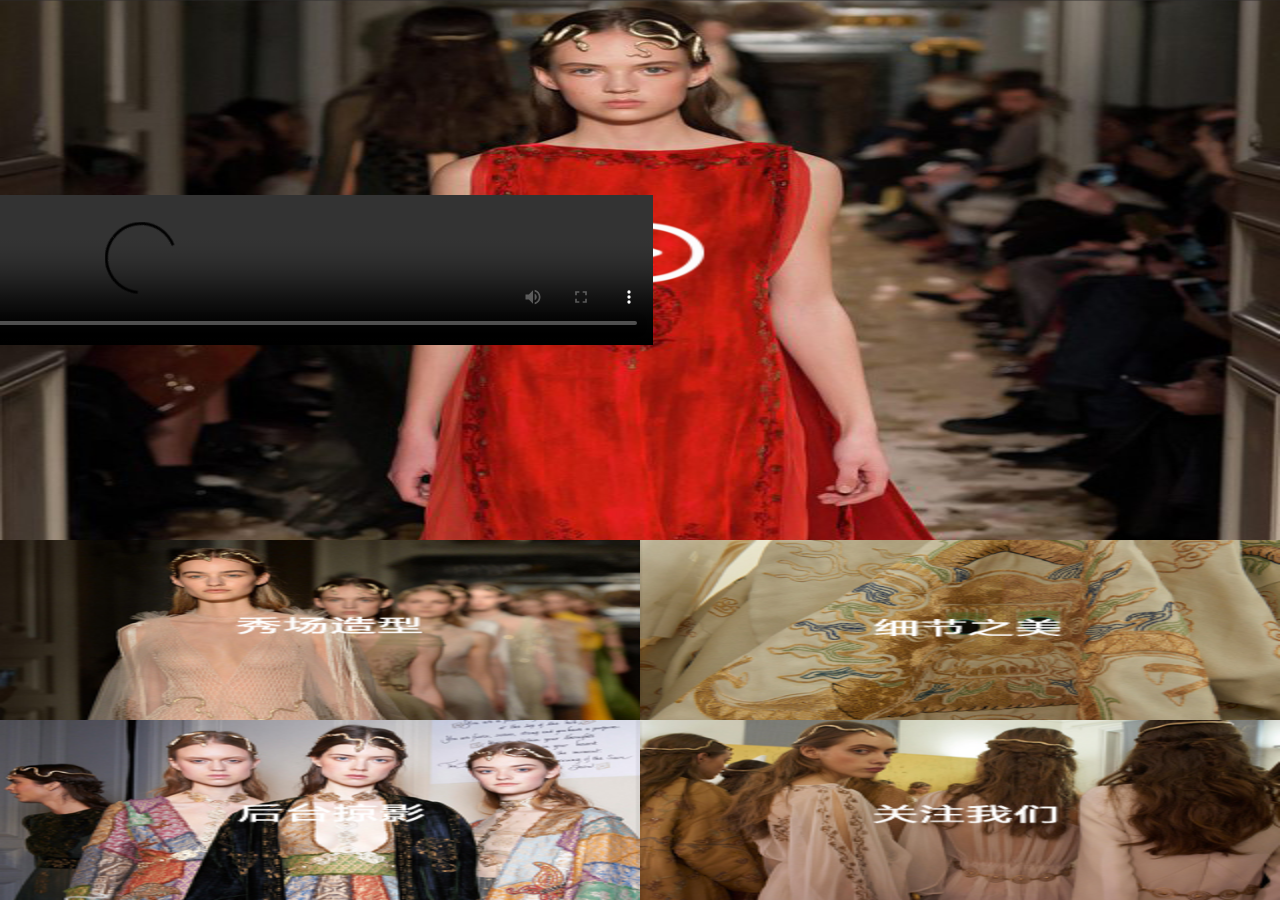
==== commit 0da2e81a: "update page" ====
--- a/valentino/h5_201601/index.html
+++ b/valentino/h5_201601/index.html
@@ -425,19 +425,19 @@
 				page = 2;
 				$(this).parent().find('.list-top-arrow').removeClass("show");
 			} else if (num=='19'){
-				page = 3
+				page = 3;
 			} else if (num=='28'){
-				page = 4
+				page = 4;
 			} else if (num=='37'){
-				page = 5
+				page = 5;
 			} else if (num=='46'){
-				page = 6
+				page = 6;
 			} else if (num=='55'){
-				page = 7
+				page = 7;
 			} else if (num=='64'){
-				page = 8
+				page = 8;
 			} else if (num=='73'){
-				page = 9
+				page = 9;
 			}
 			$(".catalogue").addClass("hide");
 			$(this).parent().find('.list-bottom-arrow').addClass("show");
